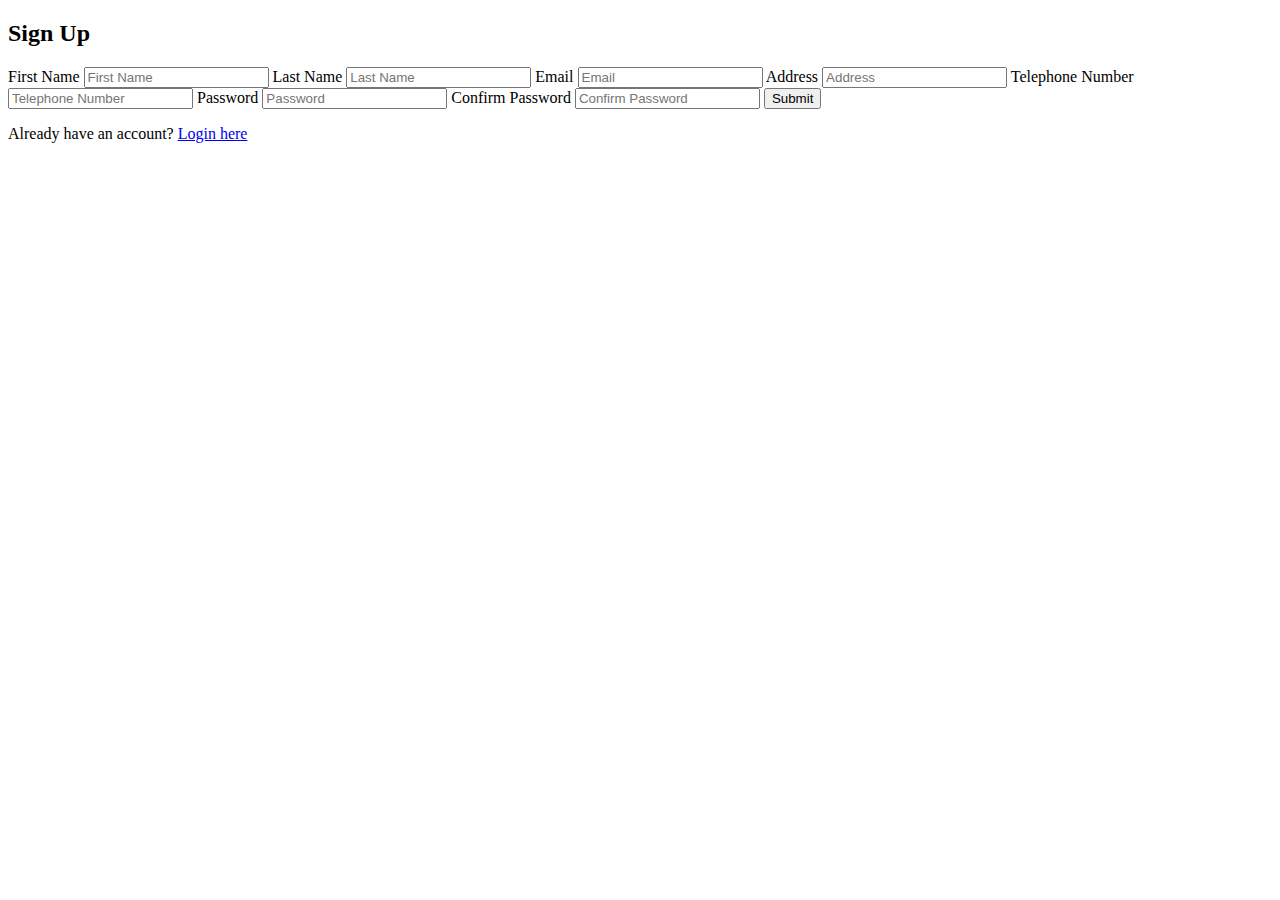
==== account.html @ 9bb11a3d "Create account.html" ====
<!DOCTYPE html>
   <html lang="en">
    <head>
        <title>Sign Up</title>
        <link rel="stylesheet" href="signup.css"/>
    </head>
<body>
<div class="signup-box">
<h2>Sign Up</h2>
<form>
    <label>First Name</label>
    <input type="text" placeholder="First Name"/>
    <label>Last Name</label>
    <input type="text" placeholder="Last Name"/>
    <label>Email</label>
    <input type="text" placeholder="Email"/>
    <label>Address</label>
    <input type="text" placeholder="Address"/>
    <label>Telephone Number</label>
    <input type="text" placeholder="Telephone Number"/>
    <label>Password</label>
    <input type="text" placeholder="Password"/>
    <label>Confirm Password</label>
    <input type="text" placeholder="Confirm Password"/>
    <input type="button" value="Submit"/>
</form>
</div>

<p class="para-2">Already have an account? <a href="login.html">Login here</a></p>
</body>
</html>
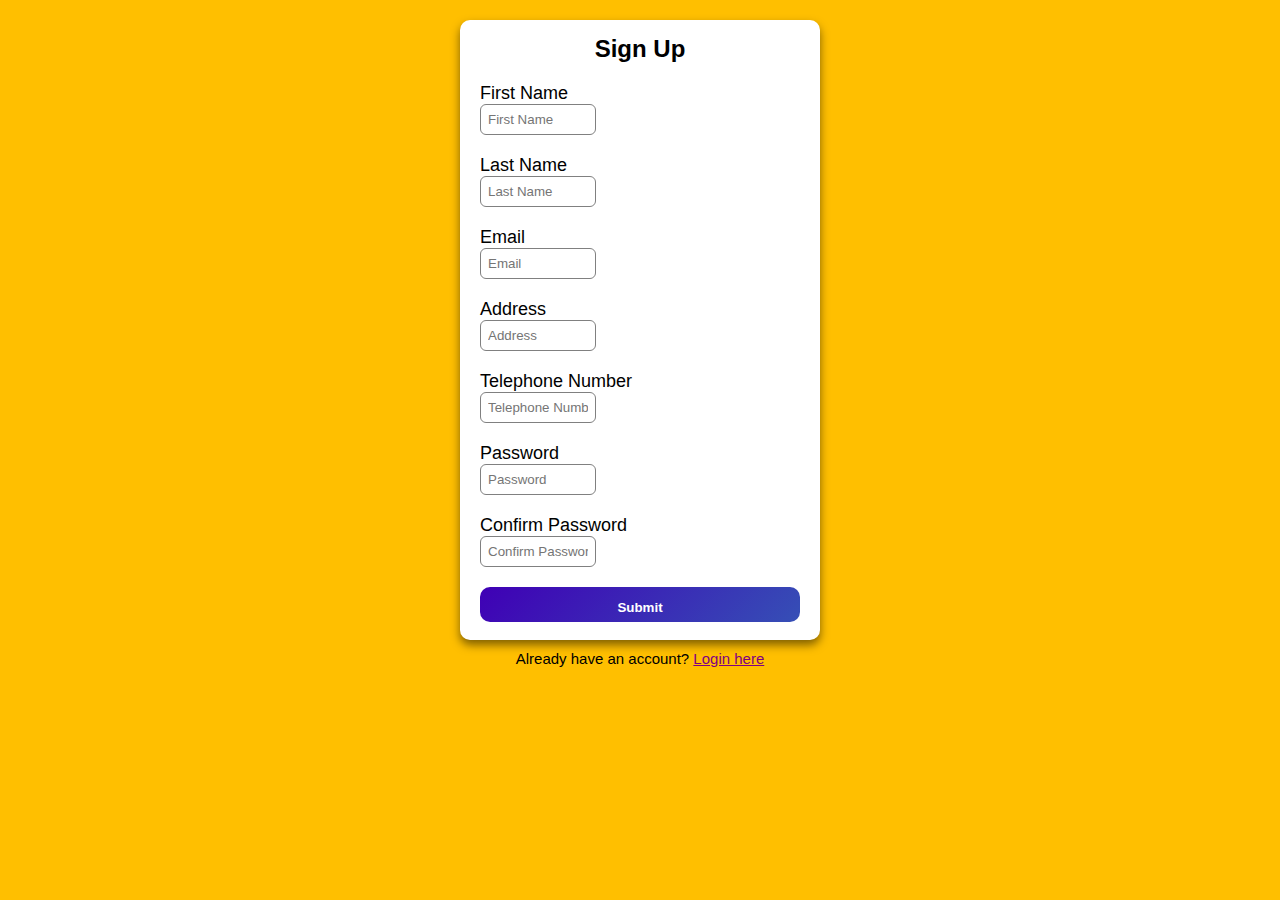
==== commit e5f0b8c8: "Update account.html" ====
--- a/account.html
+++ b/account.html
@@ -1,6 +1,7 @@
 <!DOCTYPE html>
    <html lang="en">
     <head>
+       <meta name="viewport" content="width=device-width, initial-scale=1.0" />
         <title>Sign Up</title>
         <link rel="stylesheet" href="signup.css"/>
     </head>
--- a/signup.css
+++ b/signup.css
@@ -0,0 +1,103 @@
+body {
+    background-color: #ffbf00;
+    font-family: "roboto", sans-serif;
+}
+
+.signup-box {
+    width: 360px;
+    height: 620px;
+    margin: auto;
+    background-color: white;
+    border-radius: 10px;
+    transition: all ease 0.2s;
+}
+
+
+.signup-box {
+    box-shadow: 0px 5px 10px 0px rgba(0, 0, 0, 0.5);
+}
+.signup-box:hover {
+    transform: translate(-5px);
+    box-shadow: 0px 10px 20px 2px rgba(0, 0, 0, 0.5);
+}
+
+h2 {
+    text-align: center;
+    padding-top: 15px;
+}
+
+form {
+    width: 300px;
+    margin-left: 20px;
+}
+
+form label {
+    display: flex;
+    margin-top: 20px;
+    font-size: 18px;
+}
+
+form input {
+    width: 100px;
+    padding: 7px;
+    border: none;
+    border: 1px solid gray;
+    border-radius: 6px;
+    outline: none;
+}
+
+input[type="button"] {
+    width: 320px;
+    height: 35px;
+    margin-top: 20px;
+   background: linear-gradient(-45deg, #3f00b5, #9f69fe, #27c8b7, #3f00b5);
+   background-size: 800% 400%;
+   padding: 1em 2em;
+   display: inline-block;
+   border: none;
+   border-radius: 10px;
+   font-size: I 18px;
+   font-weight: 700;
+   color: white;
+   transition: all .5s ease-in-out;
+   animation: gradient 10s infinite cubic-bezier(.62, .28, .23, .99) both;
+}
+
+button:hover{
+    animation: gradient 3s infinite;
+    transform: scale(1.05);
+}
+
+button:active {
+    animation: gradient 3s infinite;
+    transform: scale(0.8);
+}
+
+@keyframes gradient {
+    0%{
+        background-position: 0% 50%;
+    }
+    50% {
+        background-position: 100% 50%;
+    }
+    100% {
+        background-position: 0% 50%;
+    }
+}
+ 
+p {
+    text-align: center;
+    padding-top: 20px;
+    font-size: 15px;
+}
+
+.para-2 {
+    text-align: center;
+    color: black;
+    font-size: 15px;
+    margin-top: -10px;
+}
+
+.para-2 a {
+    color: purple;
+}
